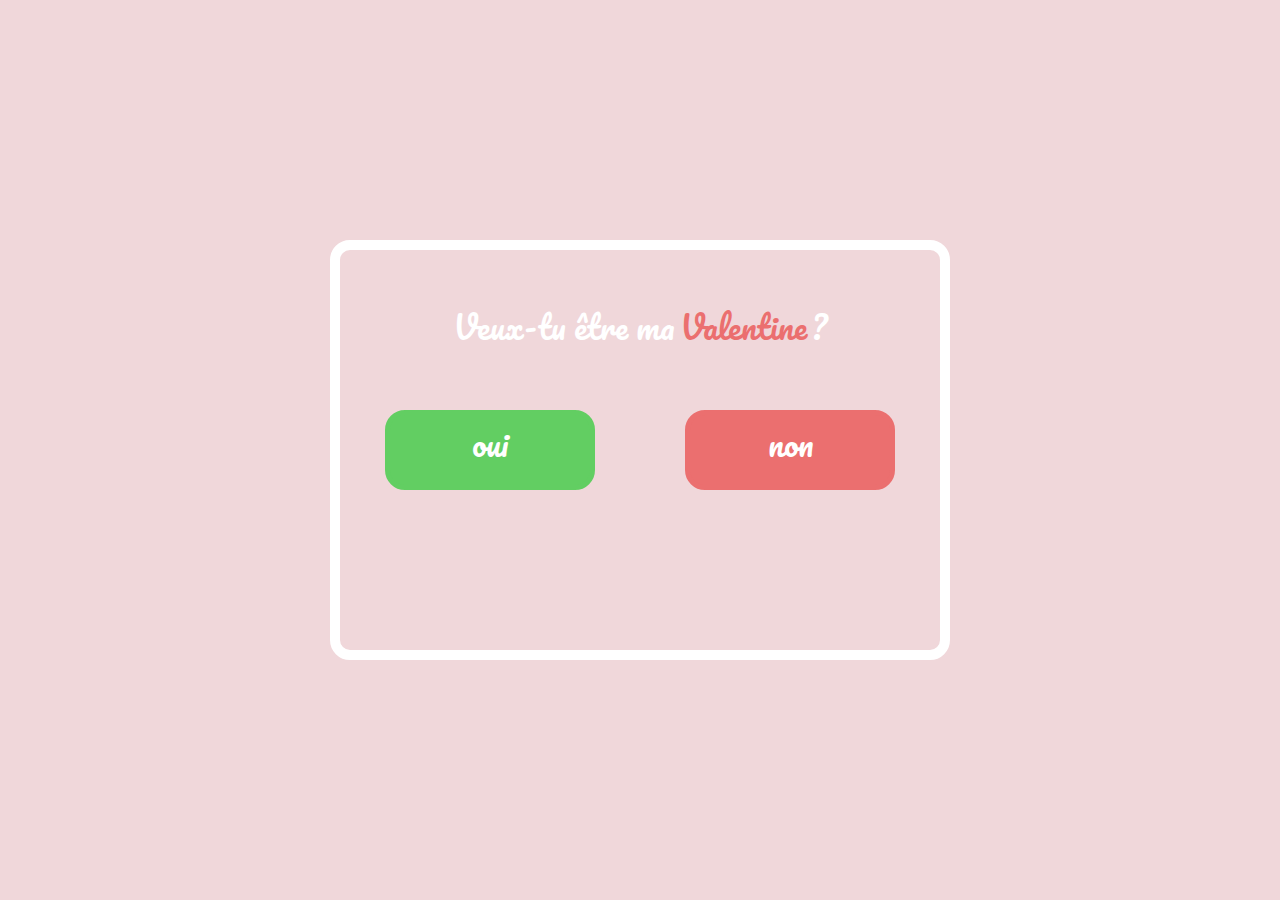
==== index.html @ 0c192af8 "Add files via upload" ====
<!DOCTYPE html>
<html lang="en">
    <head>
        <meta charset="UTF-8">
        <meta name="viewport" content="width=device-width, initial-scale=1.0">
        <script type="text/javascript" src="http://ajax.googleapis.com/ajax/libs/jquery/1.8/jquery.min.js"></script>
        <link rel="preconnect" href="https://fonts.googleapis.com">
        <link rel="preconnect" href="https://fonts.gstatic.com" crossorigin>
        <link href="https://fonts.googleapis.com/css2?family=Pacifico&display=swap" rel="stylesheet">
        <link href="https://cdn.jsdelivr.net/npm/bootstrap@5.2.0-beta1/dist/css/bootstrap.min.css" rel="stylesheet" integrity="sha384-0evHe/X+R7YkIZDRvuzKMRqM+OrBnVFBL6DOitfPri4tjfHxaWutUpFmBp4vmVor" crossorigin="anonymous">		
        <link rel="stylesheet" href="style.css">
        <link rel="icon" href="St-Valentin.png">
        <title>St-Valentin</title>
</head>
<body>     
    <div class="box">
        <p style="
            display: flex;
            justify-content: center;
            text-align: center;
            margin-top: 8%;
            ">Veux-tu être ma <span>Valentine</span>?</p>
<div class="space">
    <div class="oui">
      <a style="color: white;text-decoration: none;" href="oui.html">oui</a>
    </div>
    <div class="non">
        <a style="color: white;text-decoration: none;" href="non.html">non</a>
    </div>
    </div>
    </div>
</body>
</html>
---- style.css ----
html {
    font-family: 'Pacifico', cursive;
 }

  body{
    background-color: #f0d7da ;
  }

  .box {
    border: solid 10px white;
    height: 400px;
    width: 600px;
    border-radius: 20px;
    position: absolute;
    margin: auto;
    left: 0;
    right: 0;
    top: 0;
    bottom: 0;
  }
  

  .oui {
    border: solid 5px rgb(98, 206, 98);
    height: 70px;
    width: 200px;
    border-radius: 20px;
    background-color: rgb(98, 206, 98);
  }

  .oui:hover {
    cursor: pointer;
  }

  .non {
    border: solid 5px rgb(235, 111, 111);
    background-color: rgb(235, 111, 111);
    height: 70px;
    width: 200px;
    border-radius: 20px;
  }

  .non:hover {
    cursor: pointer;
  }

  a {
    font-family: 'Pacifico', cursive;
    color: white;
    font-size: 200%;
  }

  p {
    font-family: 'Pacifico', cursive;
    color: white;
    font-size: 200%;
  }


  .space {
    position: absolute;
    margin: auto;
    left: 0;
    right: 0;
    top: 0;
    bottom: 0;
    display: flex;
    justify-content: space-around;
    align-items: center;
    text-align: center;
  }

  span {
    margin-left: 5px;
    margin-right: 5px;
    color: rgb(235, 111, 111);
  }

  .middle {
    border: solid 0px;
    height: 400px;
    width: 600px;
    border-radius: 20px;
    position: absolute;
    margin: auto;
    left: 0;
    right: 0;
    top: 0;
    bottom: 0;
    display: flex;
    text-align: center;
    align-items: center;
    justify-content: center;
}
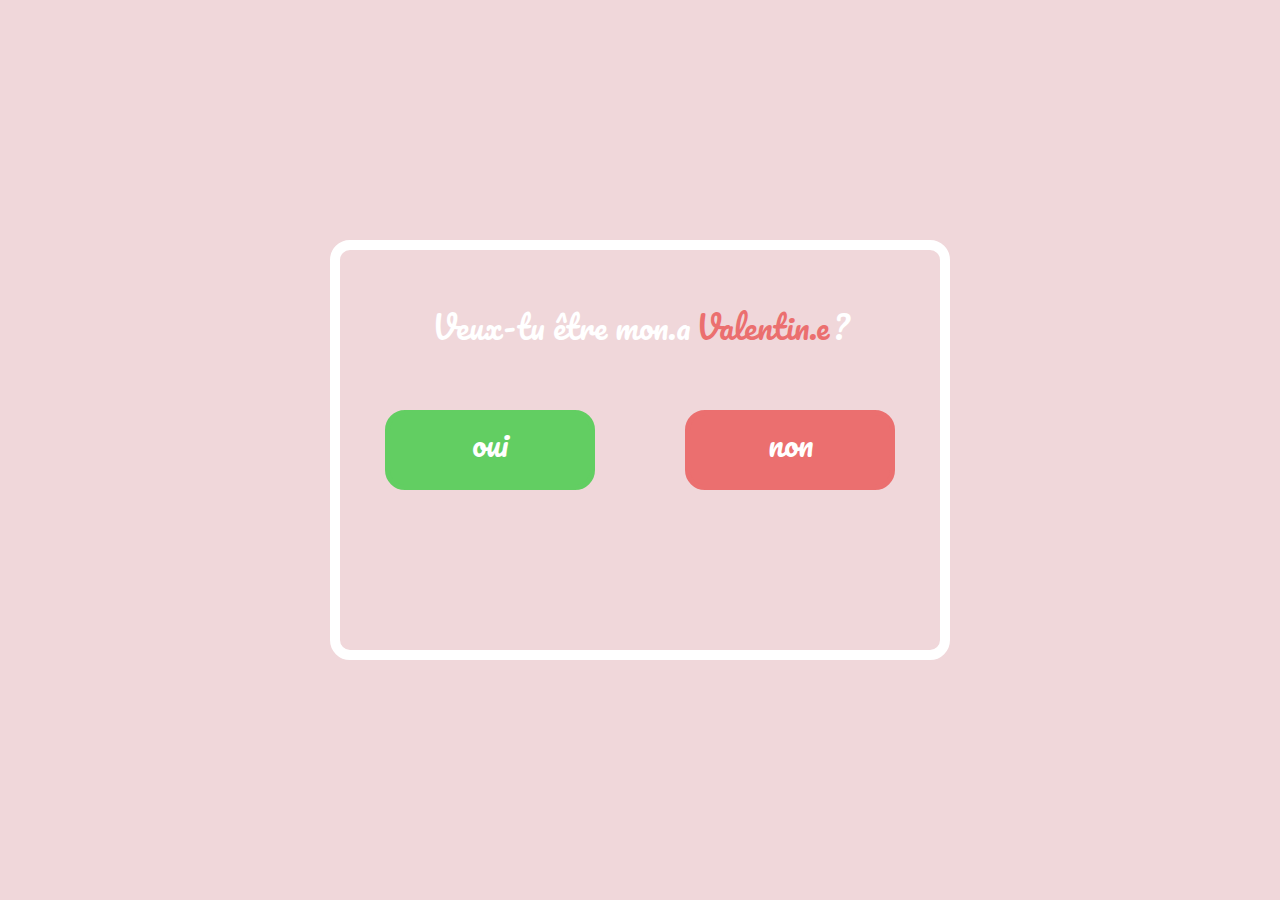
==== commit 04b27ed0: "Add files via upload" ====
--- a/index.html
+++ b/index.html
@@ -19,7 +19,7 @@
             justify-content: center;
             text-align: center;
             margin-top: 8%;
-            ">Veux-tu être ma <span>Valentine</span>?</p>
+            ">Veux-tu être mon.a <span>Valentin.e</span>?</p>
 <div class="space">
     <div class="oui">
       <a style="color: white;text-decoration: none;" href="oui.html">oui</a>
--- a/style.css
+++ b/style.css
@@ -92,3 +92,52 @@
     align-items: center;
     justify-content: center;
 }
+
+@media all and (max-width: 800px) {
+  @keyframes rocket {
+   100% {
+     opacity: 100%;
+     transform: translateY(-15%);
+   }
+ }
+
+ .box {
+  border: solid 7px white;
+  height: 200px;
+  width: 300px;
+  border-radius: 10px;
+  position: absolute;
+  margin: auto;
+  left: 0;
+  right: 0;
+  top: 0;
+  bottom: 0;
+}
+
+
+.oui {
+  border: solid 5px rgb(98, 206, 98);
+  height: 35px;
+  width: 100px;
+  border-radius: 10px;
+  background-color: rgb(98, 206, 98);
+}
+
+.non {
+  border: solid 5px rgb(235, 111, 111);
+  background-color: rgb(235, 111, 111);
+  height: 35px;
+  width: 100px;
+  border-radius: 10px;
+}
+p {
+  font-family: 'Pacifico', cursive;
+  color: white;
+  font-size: 100%;
+}
+a {
+  font-family: 'Pacifico', cursive;
+  color: white;
+  font-size: 100%;
+}
+ }